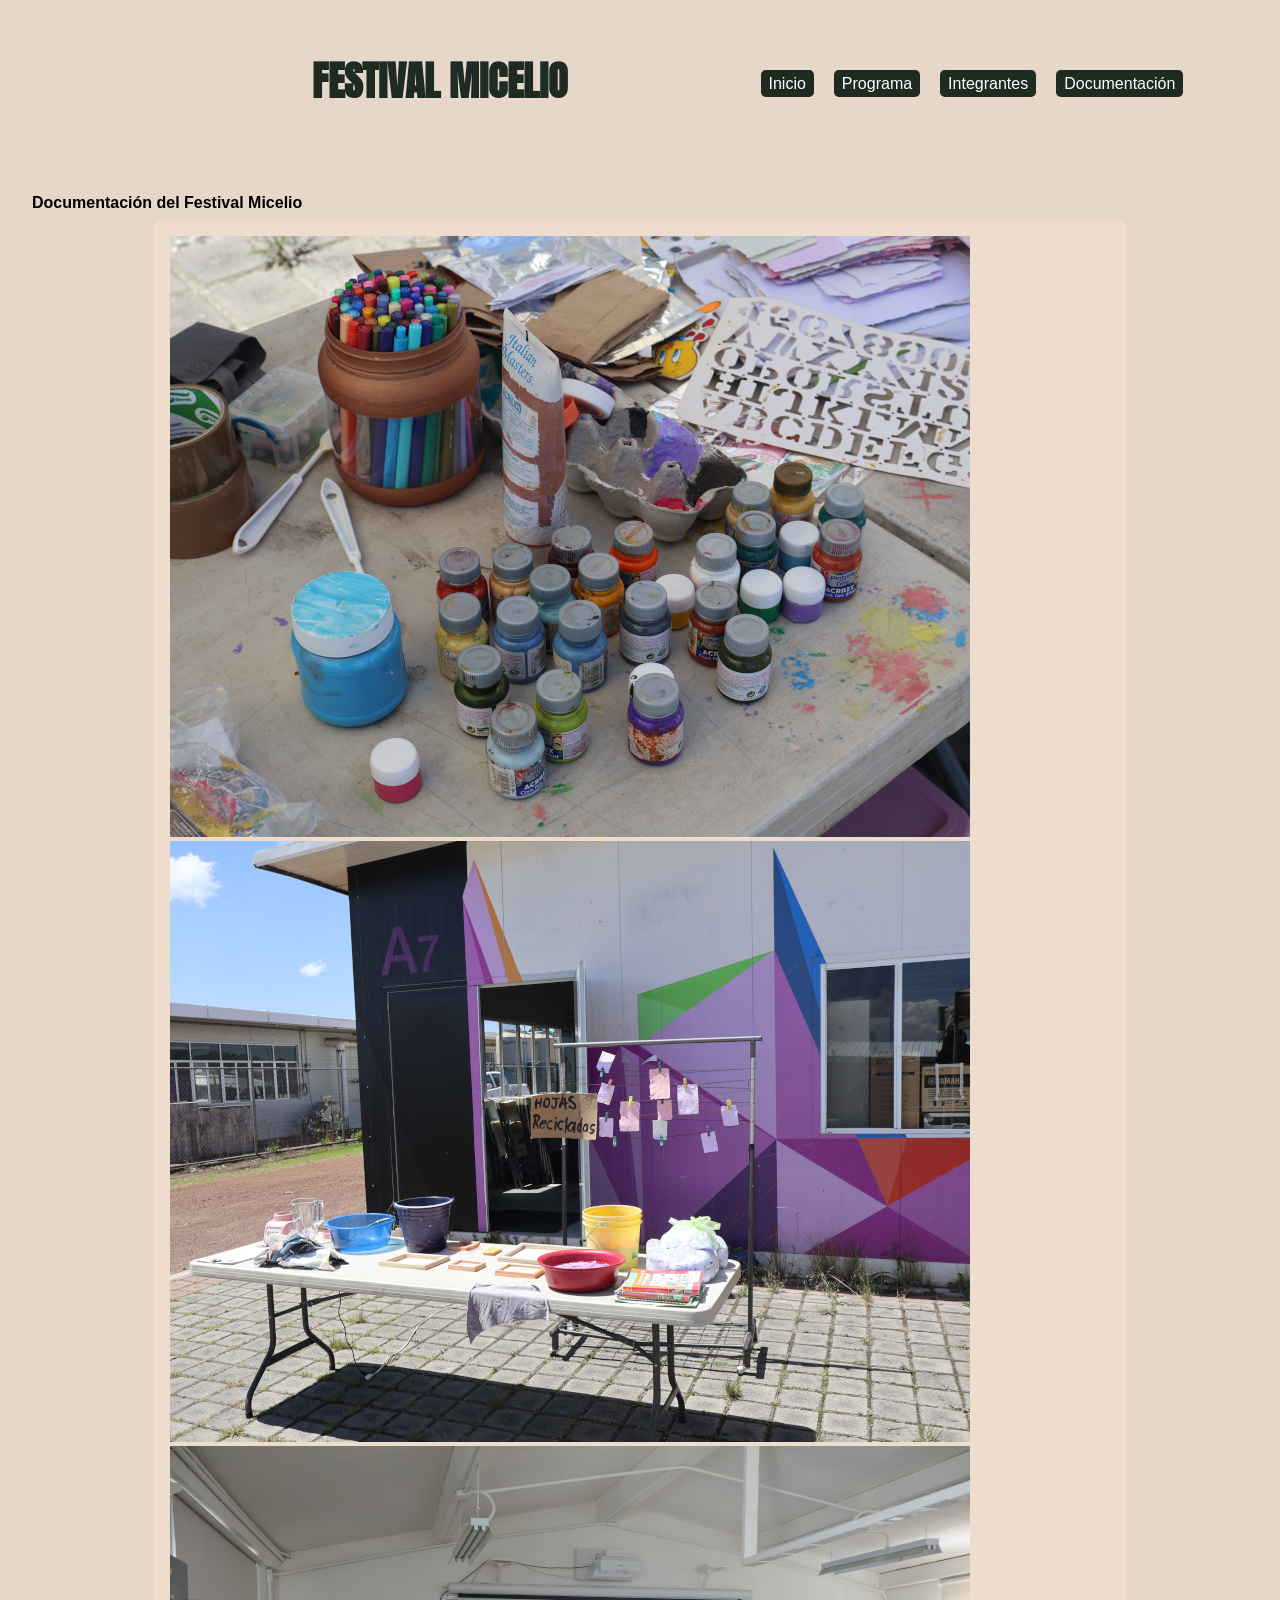
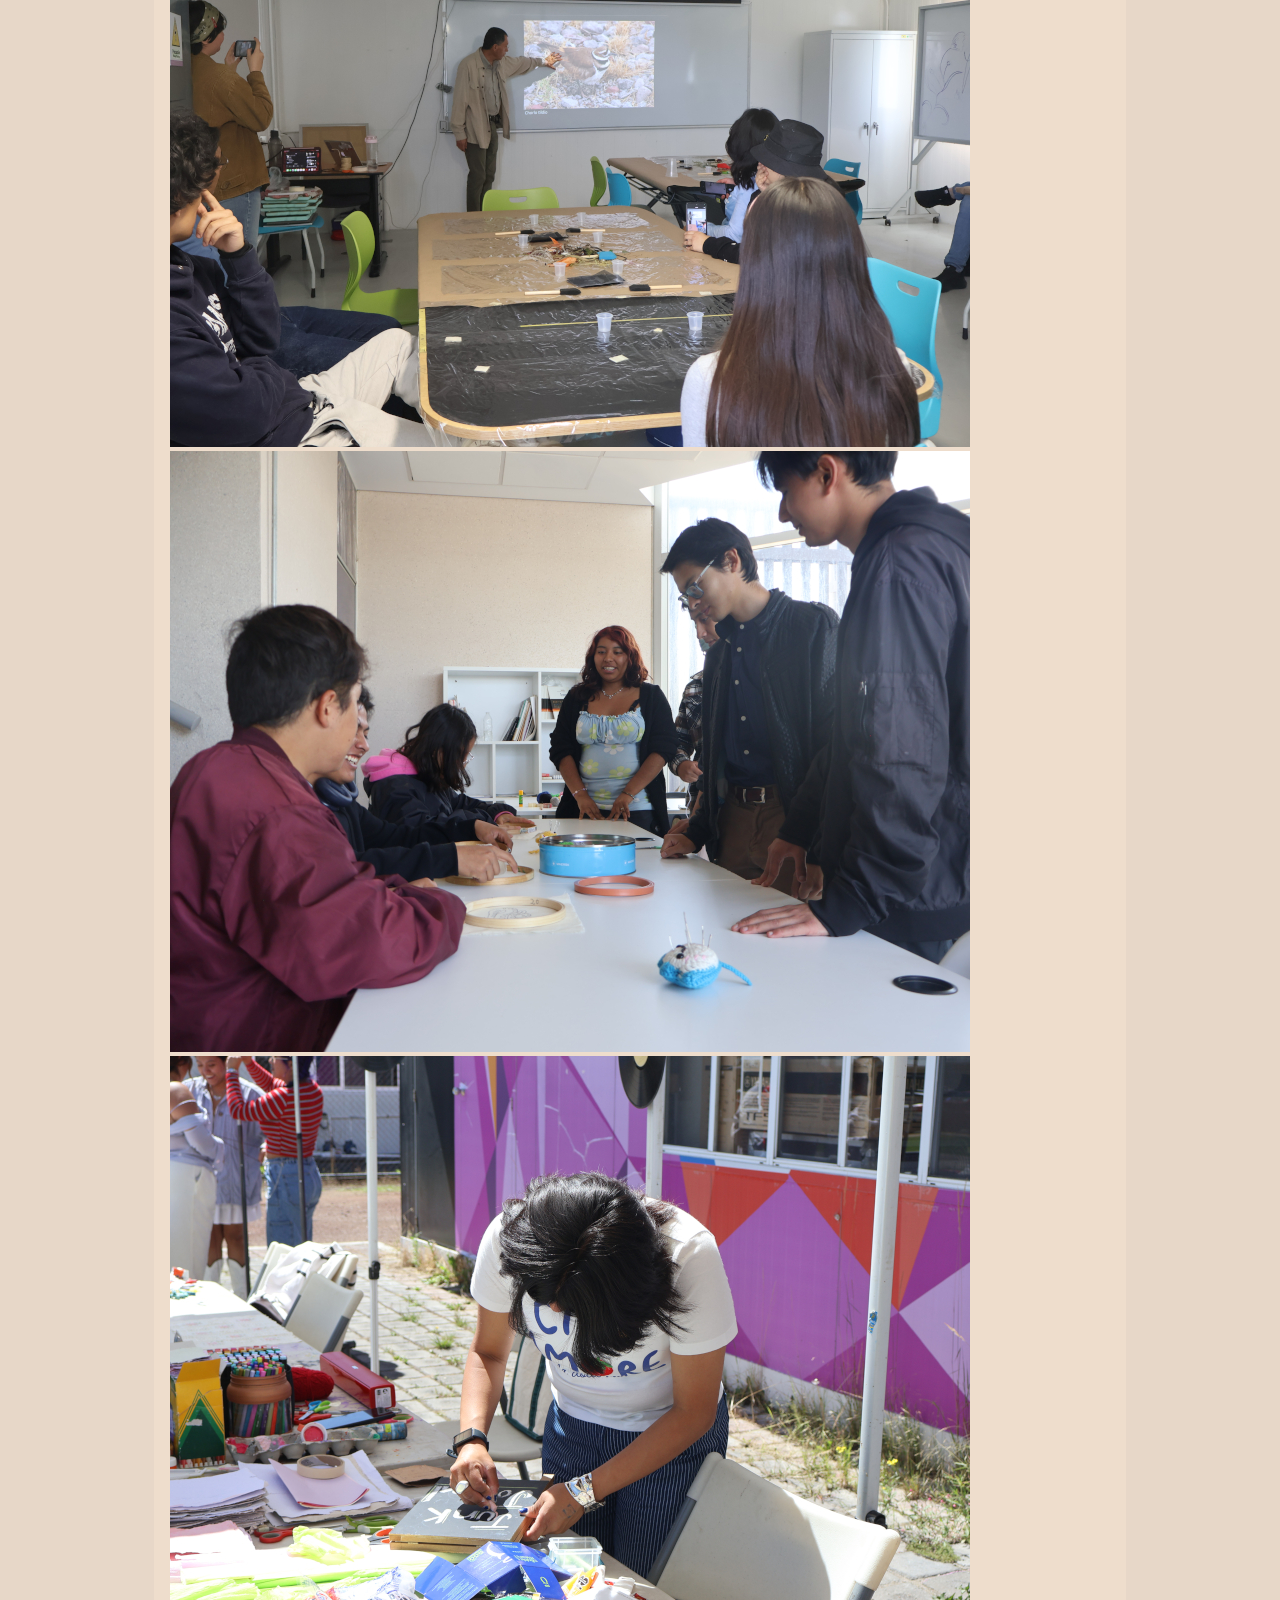
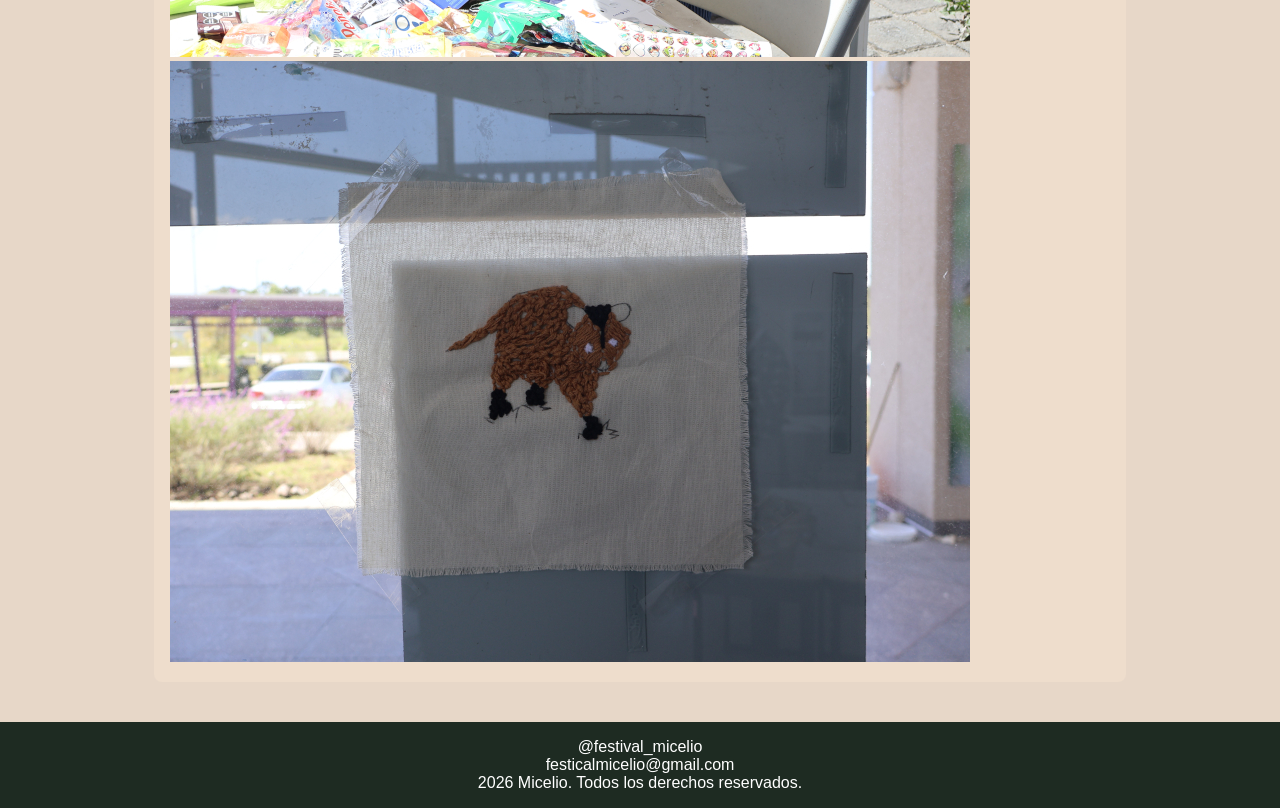
==== archivos/documentacion.html @ f5dd1e21 "fotos 1-6" ====
<!DOCTYPE html>
<html lang="en">
<head>
    <meta charset="UTF-8">
    <meta name="viewport" content="width=device-width, initial-scale=1.0">
    <title>Documentación Micelio</title>
    <link rel="stylesheet" href="../style.css">
</head>
<body>
    <div class="container">
    <header>
            <div class="logo">
                <img src="../assets/Logo_Micelio_M.jpg" alt="">
            </div>
            <h1 class="titulo-header">Festival Micelio</h1>
            <nav>
                <a href="../index.html">Inicio</a>
                <a href="programa.html">Programa</a>
                <a href="nosotros.html">Integrantes</a>
                <a href="#">Documentación</a>
            </nav>
        </header>
        <main>
            <section>
                <p><b>Documentación del Festival Micelio</b></p>
                <div class="programa">
                    <img src="../assets/01.JPG" alt="colores"><br>
                    <img src="../assets/02.JPG" alt="colores"><br>
                    <img src="../assets/03.JPG" alt="colores"><br>
                    <img src="../assets/04.JPG" alt="colores"><br>
                    <img src="../assets/05.JPG" alt="colores"><br>
                    <img src="../assets/06.JPG" alt="colores">
                </div>
            </section>
        </main>

    <footer>
            <p><i class="fa-brands fa-instagram"></i> <a class="sp"
                    href="https://www.instagram.com/festival_micelio">@festival_micelio</a></p>
            <p><i class="fa-regular fa-envelope"></i> <a class="sp"
                    href="mailto:festicalmicelio@gmail.com">festicalmicelio@gmail.com</a></p>
            <p>2026 Micelio. Todos los derechos reservados.</p>
        </footer>
        </div>
</body>
</html>
---- style.css ----
@import url('https://fonts.googleapis.com/css2?family=Anton&family=Barriecito&family=Barrio&family=Rubik+Microbe&display=swap');

* {
    padding: 0;
    margin: 0;
    box-sizing: border-box;
}

body {
    background-color: #e7d7c8;
    font-family: sans-serif;
}

header {
    color: #1e2b22;
    display: flex;
    justify-content: space-around;
    align-items: center;
    min-height: 4.5rem;
    font-family: 'Arial';
}

header a{
    color: #2a3d30;
    text-decoration: none;
}

header a:hover {
    text-decoration: none;
    transition: 0.3s;
    font-size: 1.1rem;
}

img{
    max-width: 100%;
}

nav {
    display: flex;
    gap: 1.25rem;
}

nav a {
    color: #1e2b22;
    text-decoration: none;
}

nav a:hover {
    text-decoration: none;
    transition: 0.3s;
    font-weight: bold; 
    cursor: pointer;
}

nav a:active {
    color: #66816e;
    text-decoration: underline;
    transition: 0.3s;
    font-weight: bold; 
}


a:link,
a:visited {
    background-color: #1e2b22;
    color: white;
    margin-top: 0.3rem;
    padding: .3rem .5rem;
    text-align: center;
    text-decoration: none;
    display: inline-block;
    border-radius: 0.3rem;
}

section {
    padding: 2rem;
}

footer {
    background-color: #1e2b22;
    color: white;
    padding: 1rem;
    text-align: center;
}

.logo {
    display: flex;
    align-items: center;
}

.logo img {
    height: 8.75rem;
    margin: .7rem;
}

.titulo-header {
    padding: 0;
    margin: 0;
    font-family: 'Anton', sans-serif;
    text-transform: uppercase;
    font-size: 2.5rem;
}

.container {
    min-height: 100dvh;
    display: grid;
    grid-template-rows: auto 1fr auto;

}

.containerImg{
    display: flex;
    flex-wrap: wrap;
    background-color: #c1bdb2;
    margin: 0.5rem auto;
    padding: 1rem;
    border-radius: 0.5rem;
    max-width: 80%;
    justify-content: center;
}

.containerImg div{
    width: 290px;
    padding: 0.25rem;
}

.programa {
    background-color: #eeddcc;
    margin: 0.5rem auto;
    padding: 1rem;
    border-radius: 0.5rem;
    max-width: 80%;
}

.titulosPrograma{
    color:#1e2b22;
    padding: 0;
    margin: 0;
    font-family: 'Anton', sans-serif;
    text-transform: uppercase;
    font-size: 1.2rem;
}

summary {
    background-color: #E9CCAF;
    color:#1e2b22;
    padding: 0.5rem;
    border-radius: 0.5rem;
}

summary:hover {
    background-color: #E9CCAF;
    color:#1e2b22;
    font-weight: bold;
    transition: 0.8s;
    font-size: 1.1rem;
    cursor: pointer;
}

details {
    overflow: hidden;
    max-height: 3rem;
    transition: max-height 0.4s ease;
}

details p {
    margin: 0;
    opacity: 0;
    transition: opacity 0.3s ease;
}

details[open] {
    max-height: 20rem;
}

details[open] p {
    opacity: 1;
}

.detailsCaja{
    background-color: #E9CCAF;
    padding: 1rem;
    border-radius: 0.5rem;
    transition: 0.3s;
}


.indice1{
    background-color: #caa6c2;
    margin: 0.5rem auto;
    padding: 1rem;
    border-radius: 0.5rem;
    max-width: 80%;
}

.indice2 {
    background-color: #c1bdb2;
    margin: 0.5rem auto;
    padding: 1rem;
    border-radius: 0.5rem;
    max-width: 80%;
}

a.sp:link,
a.sp:visited {
    padding: 0;
    margin-top: 0;

}


@media (max-width: 700px) {
    header {
        flex-direction: column;
    }
}
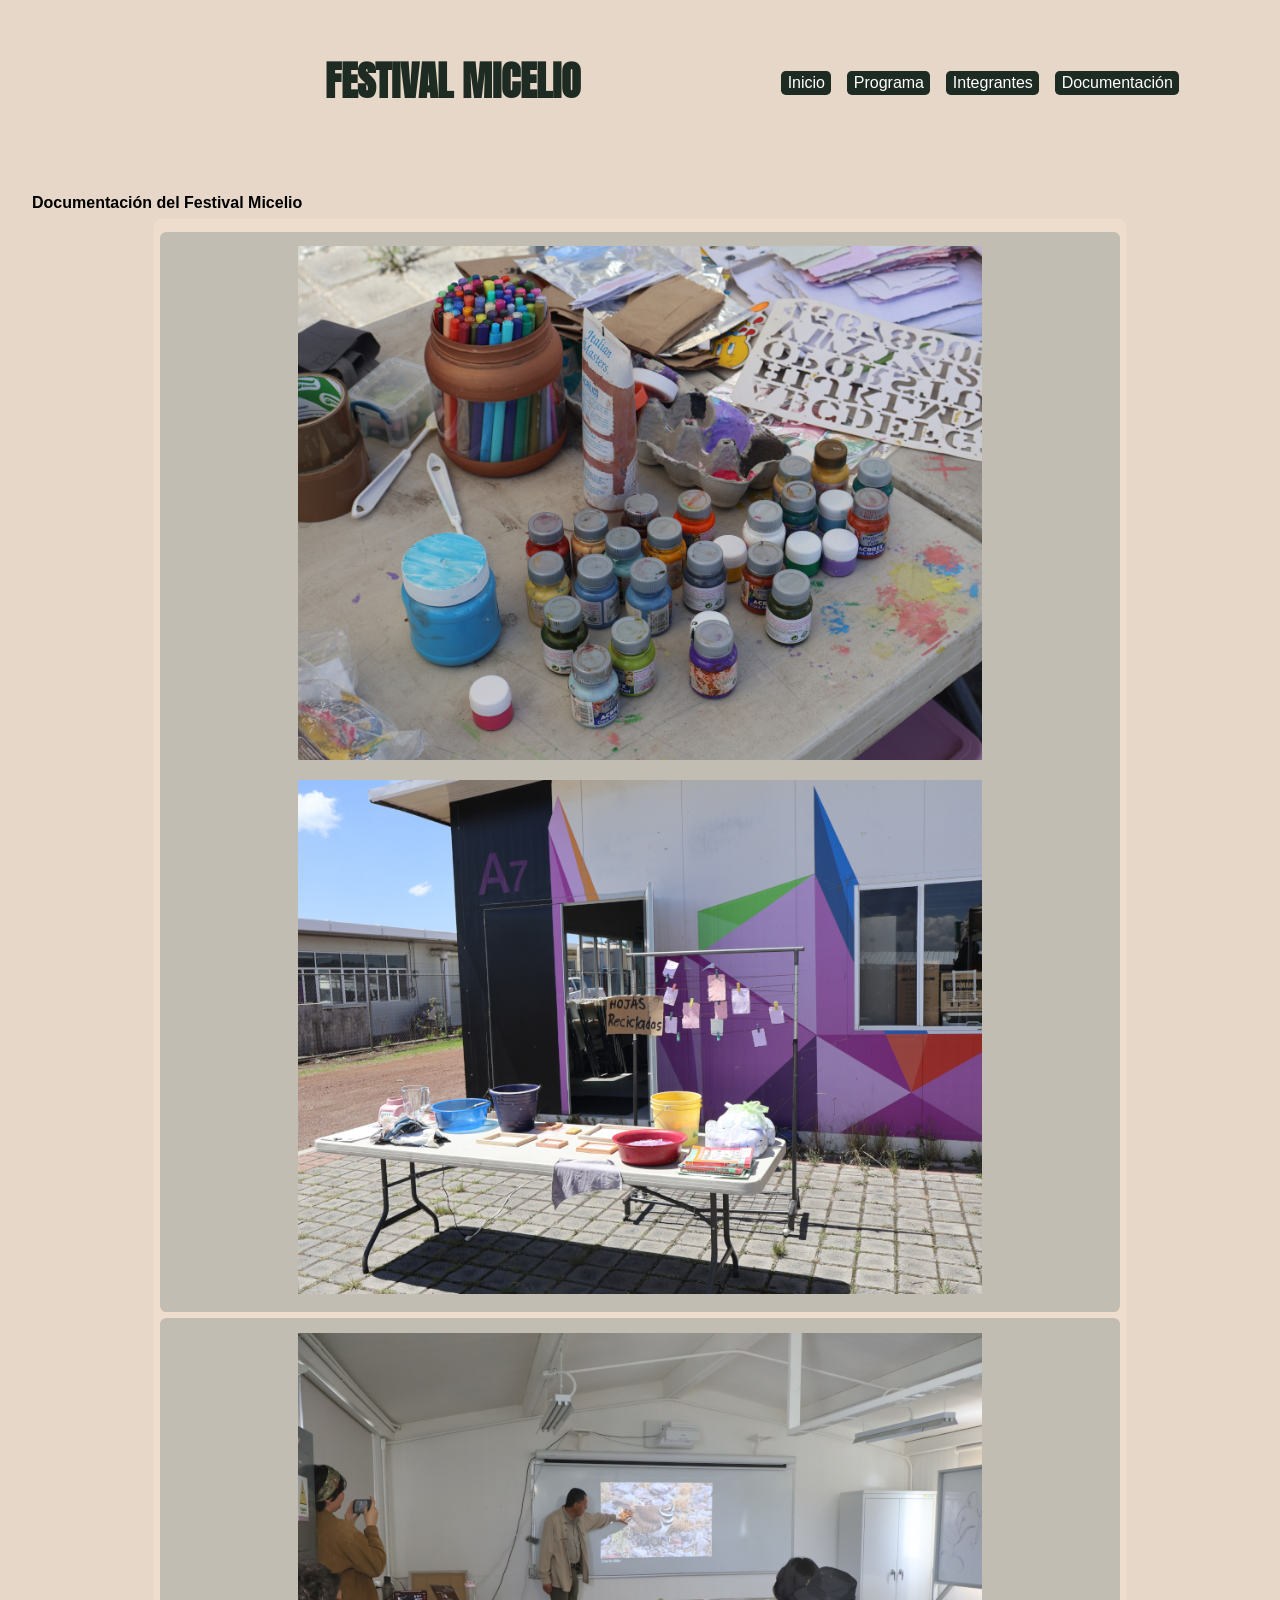
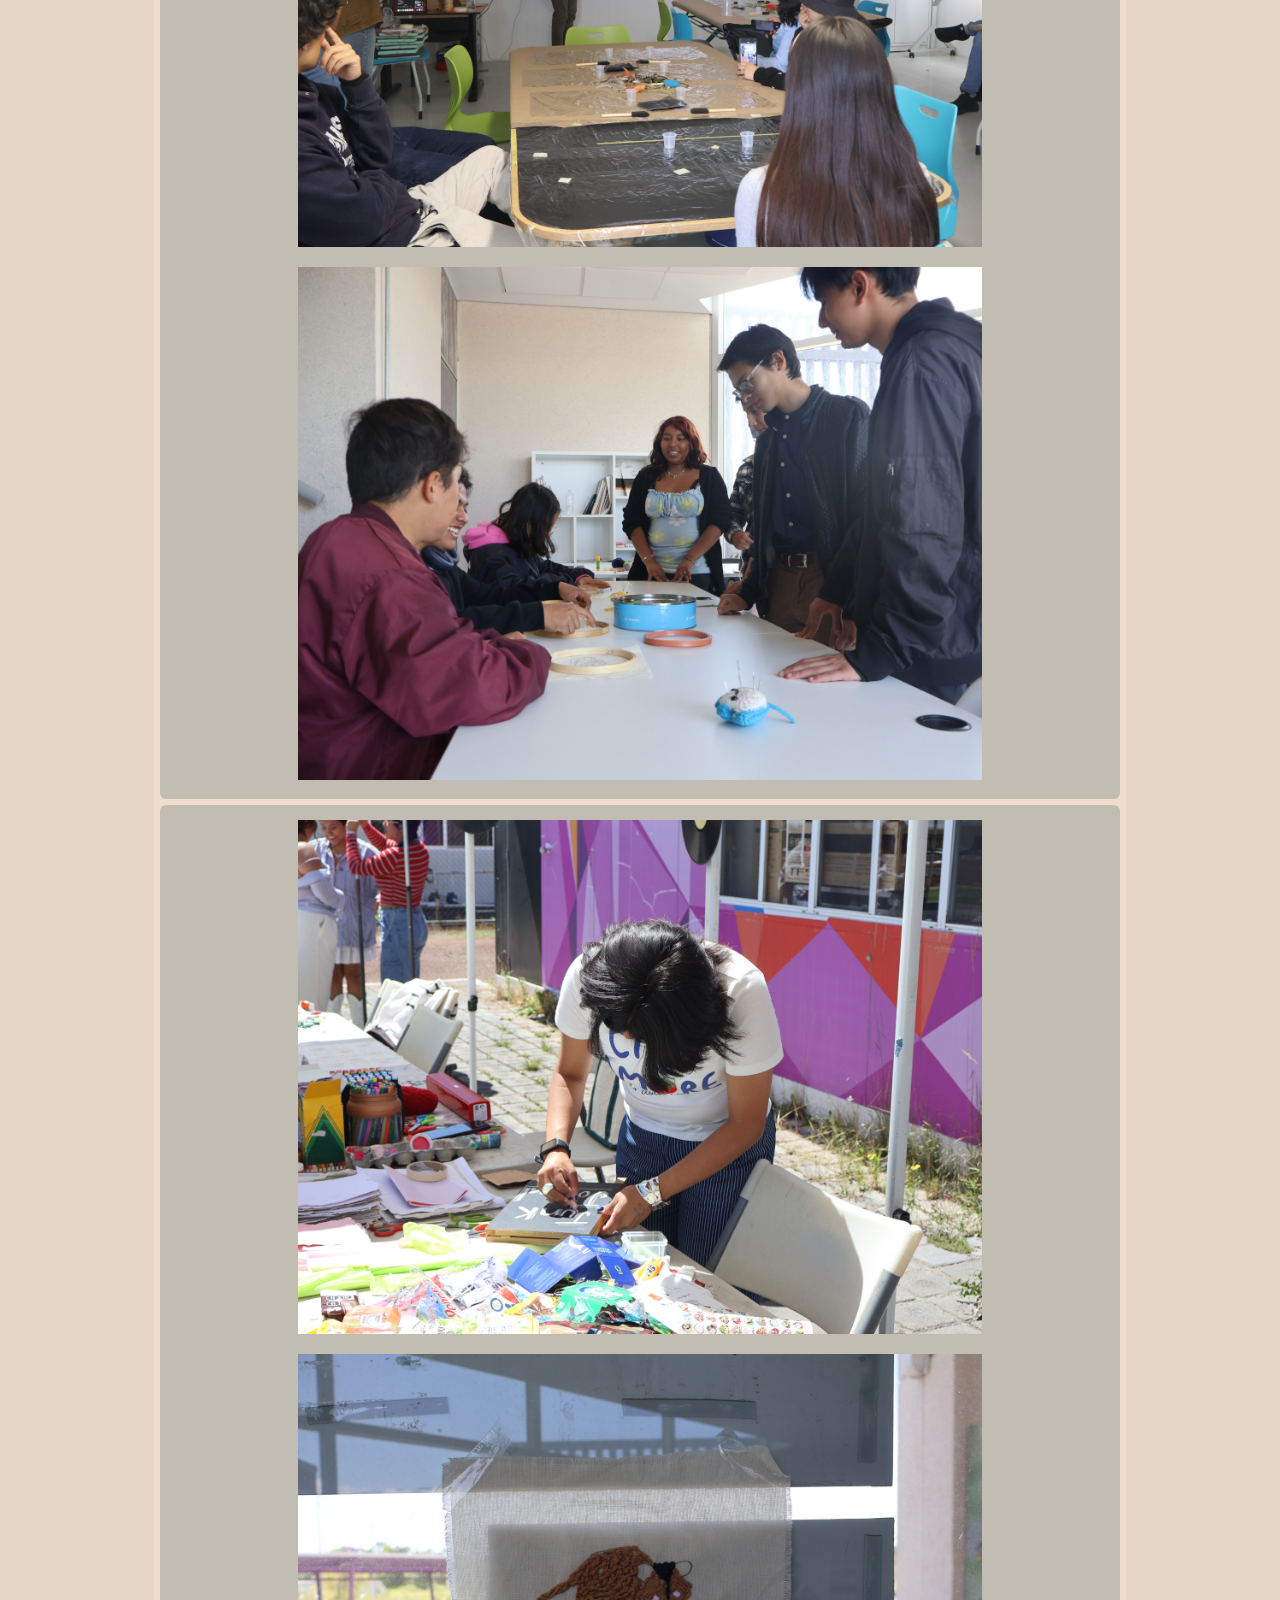
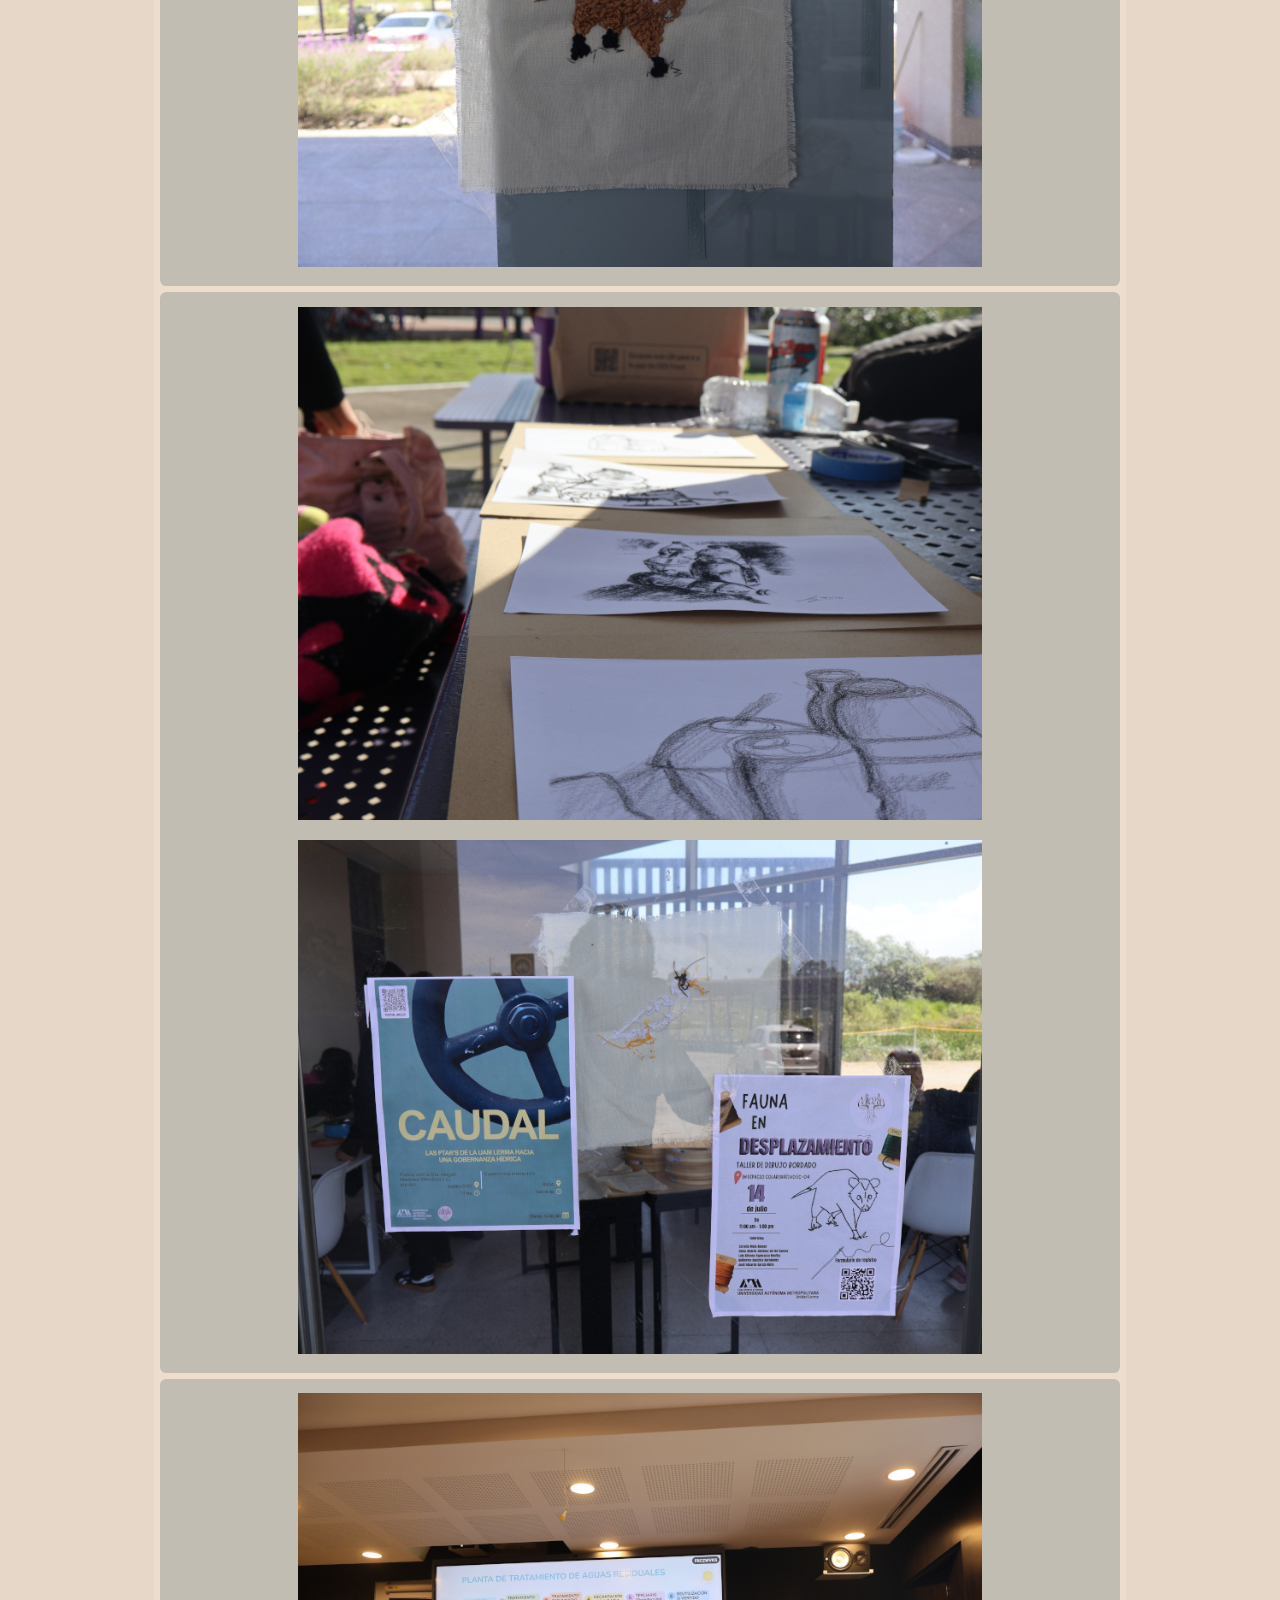
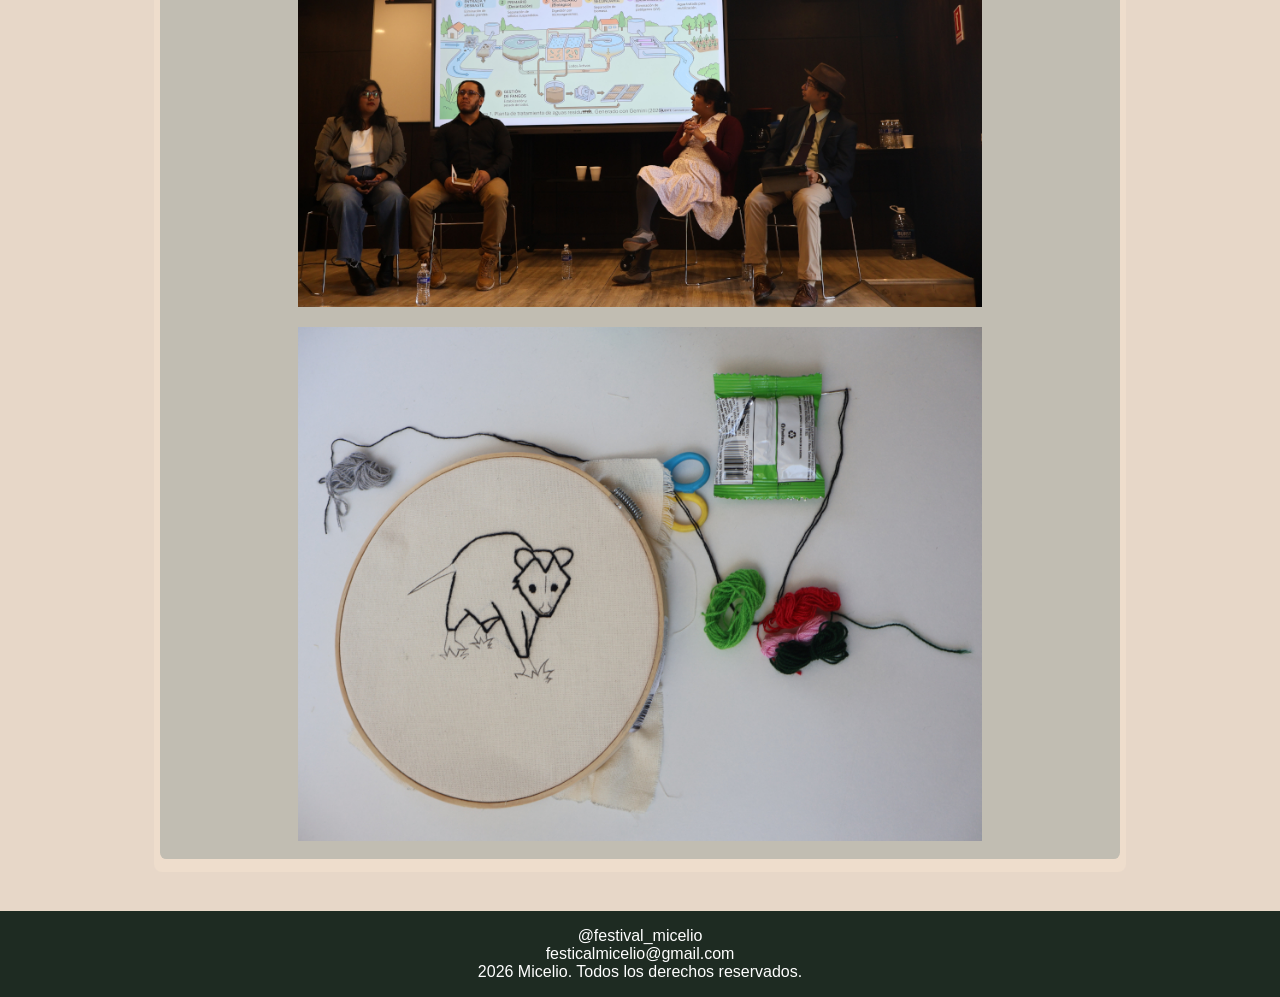
==== commit 60d92252: "fotos div" ====
--- a/archivos/documentacion.html
+++ b/archivos/documentacion.html
@@ -24,12 +24,51 @@
             <section>
                 <p><b>Documentación del Festival Micelio</b></p>
                 <div class="programa">
-                    <img src="../assets/01.JPG" alt="colores"><br>
-                    <img src="../assets/02.JPG" alt="colores"><br>
-                    <img src="../assets/03.JPG" alt="colores"><br>
-                    <img src="../assets/04.JPG" alt="colores"><br>
-                    <img src="../assets/05.JPG" alt="colores"><br>
-                    <img src="../assets/06.JPG" alt="colores">
+                    <div class="containerImg2">
+                        <div>
+                            <img src="../assets/01.JPG" alt="colores">
+                        </div>
+                        <div>
+                            <img src="../assets/02.JPG" alt="colores"><br>
+                        </div>
+                    </div>
+
+                    <div class="containerImg2">
+                        <div>
+                            <img src="../assets/03.JPG" alt="colores">
+                        </div>
+                        <div>
+                            <img src="../assets/04.JPG" alt="colores"><br>
+                        </div>
+                    </div>
+
+                    <div class="containerImg2">
+                        <div>
+                            <img src="../assets/05.JPG" alt="colores">
+                        </div>
+                        <div>
+                            <img src="../assets/06.JPG" alt="colores"><br>
+                        </div>
+                    </div>
+
+                    <div class="containerImg2">
+                        <div>
+                            <img src="../assets/07.JPG" alt="colores">
+                        </div>
+                        <div>
+                            <img src="../assets/08.JPG" alt="colores"><br>
+                        </div>
+                    </div>
+
+                    <div class="containerImg2">
+                        <div>
+                            <img src="../assets/09.JPG" alt="colores">
+                        </div>
+                        <div>
+                            <img src="../assets/10.JPG" alt="colores"><br>
+                        </div>
+                    </div>
+                    
                 </div>
             </section>
         </main>
--- a/style.css
+++ b/style.css
@@ -38,7 +38,7 @@
 
 nav {
     display: flex;
-    gap: 1.25rem;
+    gap: 1rem;
 }
 
 nav a {
@@ -59,14 +59,13 @@
     transition: 0.3s;
     font-weight: bold; 
 }
-
 
 a:link,
 a:visited {
     background-color: #1e2b22;
     color: white;
-    margin-top: 0.3rem;
-    padding: .3rem .5rem;
+    margin-top: 0.2rem;
+    padding: .2rem .4rem;
     text-align: center;
     text-decoration: none;
     display: inline-block;
@@ -125,10 +124,26 @@
     padding: 0.25rem;
 }
 
+.containerImg2{
+    display: flex;
+    flex-wrap: wrap;
+    background-color: #c1bdb2;
+    margin: 0.4rem auto;
+    padding: 0.4rem;
+    border-radius: 0.4rem;
+    max-width: 100%;
+    justify-content: center;
+}
+
+.containerImg2 div{
+    width: 700px;
+    padding: 0.5rem;
+}
+
 .programa {
     background-color: #eeddcc;
-    margin: 0.5rem auto;
-    padding: 1rem;
+    margin: 0.4rem auto;
+    padding: 0.4rem;
     border-radius: 0.5rem;
     max-width: 80%;
 }
